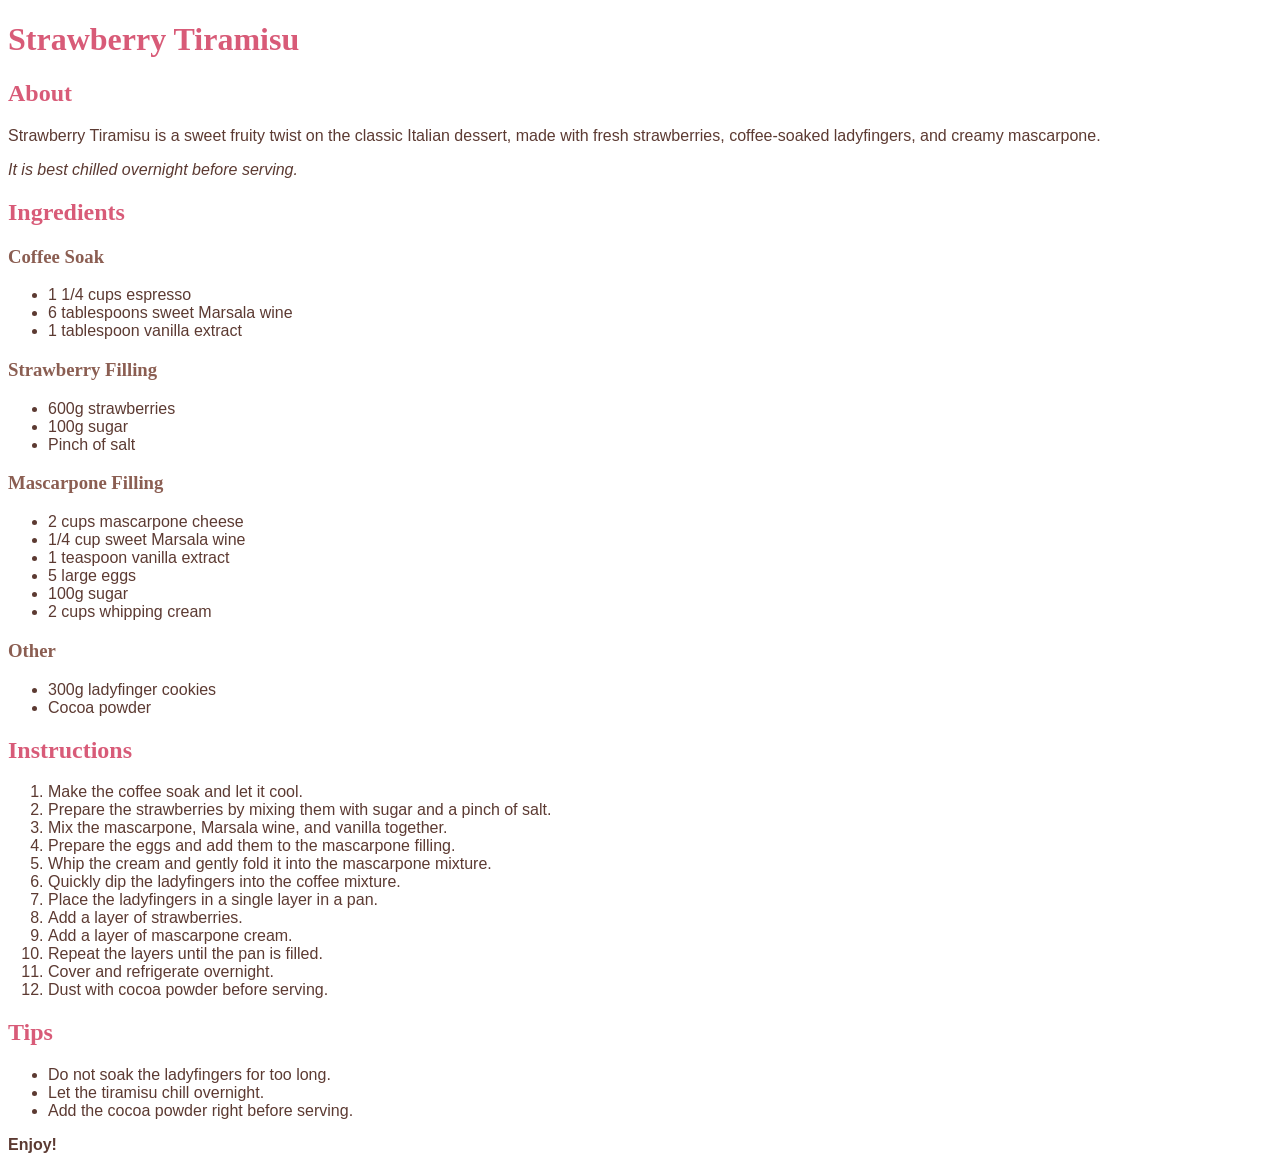
==== week03/hw/index.html @ fc770ddf "reciepe and Add week 3 homework" ====
<!doctype html>
<html lang="en">

<head>
  <meta charset="utf-8" />
  <meta name="viewport" content="width=device-width, initial-scale=1" />

  <title>Strawberry Tiramisu</title>

  <style>
    body {
      color: #5c3a32;
      font-family: Arial, sans-serif;
    }

    h1 {
      color: #d85b78;
      font-family: Georgia, serif;
    }

    h2 {
      color: #d85b78;
      font-family: Georgia, serif;
    }

    h3 {
      color: #8b5e52;
      font-family: Georgia, serif;
    }
  </style>
</head>

<body>

  <header>
    <h1>Strawberry Tiramisu</h1>
  </header>

  <main>

    <section>
      <h2>About</h2>

      <p>
       Strawberry Tiramisu is a sweet fruity twist on the classic Italian dessert, made with fresh strawberries, coffee-soaked ladyfingers, and creamy mascarpone.
      </p>

      <p><em>It is best chilled overnight before serving.</em></p>
    </section>


    <section>
      <h2>Ingredients</h2>

      <h3>Coffee Soak</h3>

      <ul>
        <li>1 1/4 cups espresso</li>
        <li>6 tablespoons sweet Marsala wine</li>
        <li>1 tablespoon vanilla extract</li>
      </ul>


      <h3>Strawberry Filling</h3>

      <ul>
        <li>600g strawberries</li>
        <li>100g sugar</li>
        <li>Pinch of salt</li>
      </ul>


      <h3>Mascarpone Filling</h3>

      <ul>
        <li>2 cups mascarpone cheese</li>
        <li>1/4 cup sweet Marsala wine</li>
        <li>1 teaspoon vanilla extract</li>
        <li>5 large eggs</li>
        <li>100g sugar</li>
        <li>2 cups whipping cream</li>
      </ul>


      <h3>Other</h3>

      <ul>
        <li>300g ladyfinger cookies</li>
        <li>Cocoa powder</li>
      </ul>

    </section>


    <section>
      <h2>Instructions</h2>

      <ol>
        <li>Make the coffee soak and let it cool.</li>

        <li>
          Prepare the strawberries by mixing them with sugar
          and a pinch of salt.
        </li>

        <li>
          Mix the mascarpone, Marsala wine, and vanilla together.
        </li>

        <li>
          Prepare the eggs and add them to the mascarpone filling.
        </li>

        <li>
          Whip the cream and gently fold it into the mascarpone mixture.
        </li>

        <li>
          Quickly dip the ladyfingers into the coffee mixture.
        </li>

        <li>
          Place the ladyfingers in a single layer in a pan.
        </li>

        <li>Add a layer of strawberries.</li>

        <li>Add a layer of mascarpone cream.</li>

        <li>Repeat the layers until the pan is filled.</li>

        <li>Cover and refrigerate overnight.</li>

        <li>Dust with cocoa powder before serving.</li>
      </ol>

    </section>


    <section>
      <h2>Tips</h2>

      <ul>
        <li>Do not soak the ladyfingers for too long.</li>
        <li>Let the tiramisu chill overnight.</li>
        <li>Add the cocoa powder right before serving.</li>
      </ul>

    </section>

  </main>


  <footer>
    <p><strong>Enjoy!</strong></p>
  </footer>

</body>

</html>
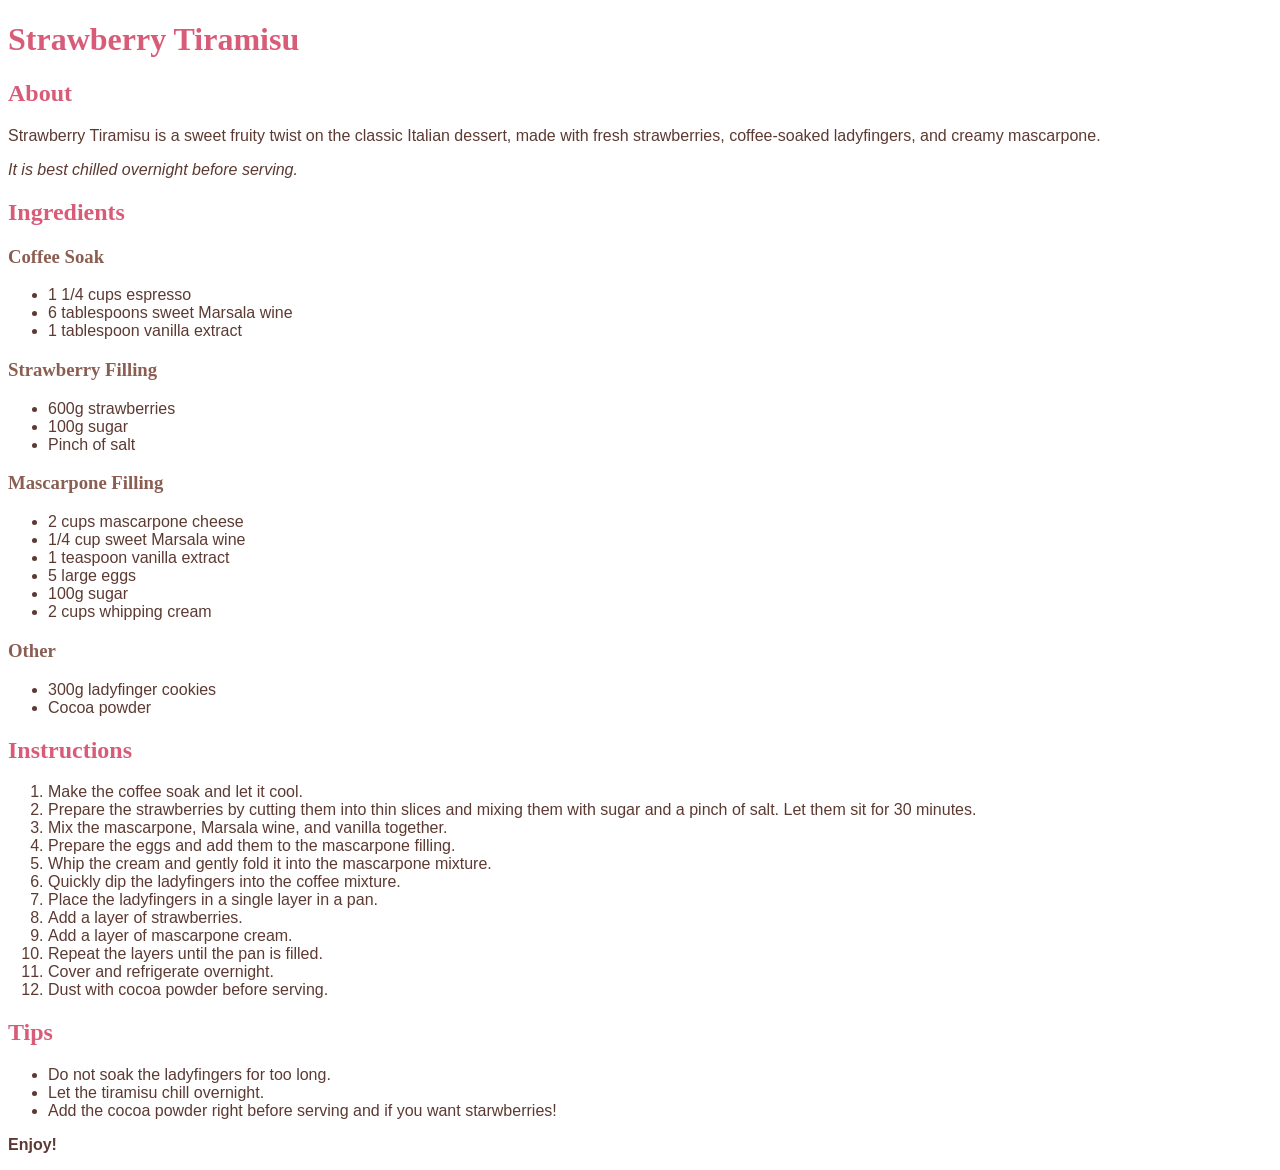
==== commit 3fc283ef: "week 03 new sitemap" ====
--- a/week03/hw/index.html
+++ b/week03/hw/index.html
@@ -99,8 +99,8 @@
         <li>Make the coffee soak and let it cool.</li>
 
         <li>
-          Prepare the strawberries by mixing them with sugar
-          and a pinch of salt.
+          Prepare the strawberries by cutting them into thin slices and mixing them with sugar
+          and a pinch of salt. Let them sit for 30 minutes.
         </li>
 
         <li>
@@ -143,7 +143,7 @@
       <ul>
         <li>Do not soak the ladyfingers for too long.</li>
         <li>Let the tiramisu chill overnight.</li>
-        <li>Add the cocoa powder right before serving.</li>
+        <li>Add the cocoa powder right before serving and if you want starwberries!</li>
       </ul>
 
     </section>
